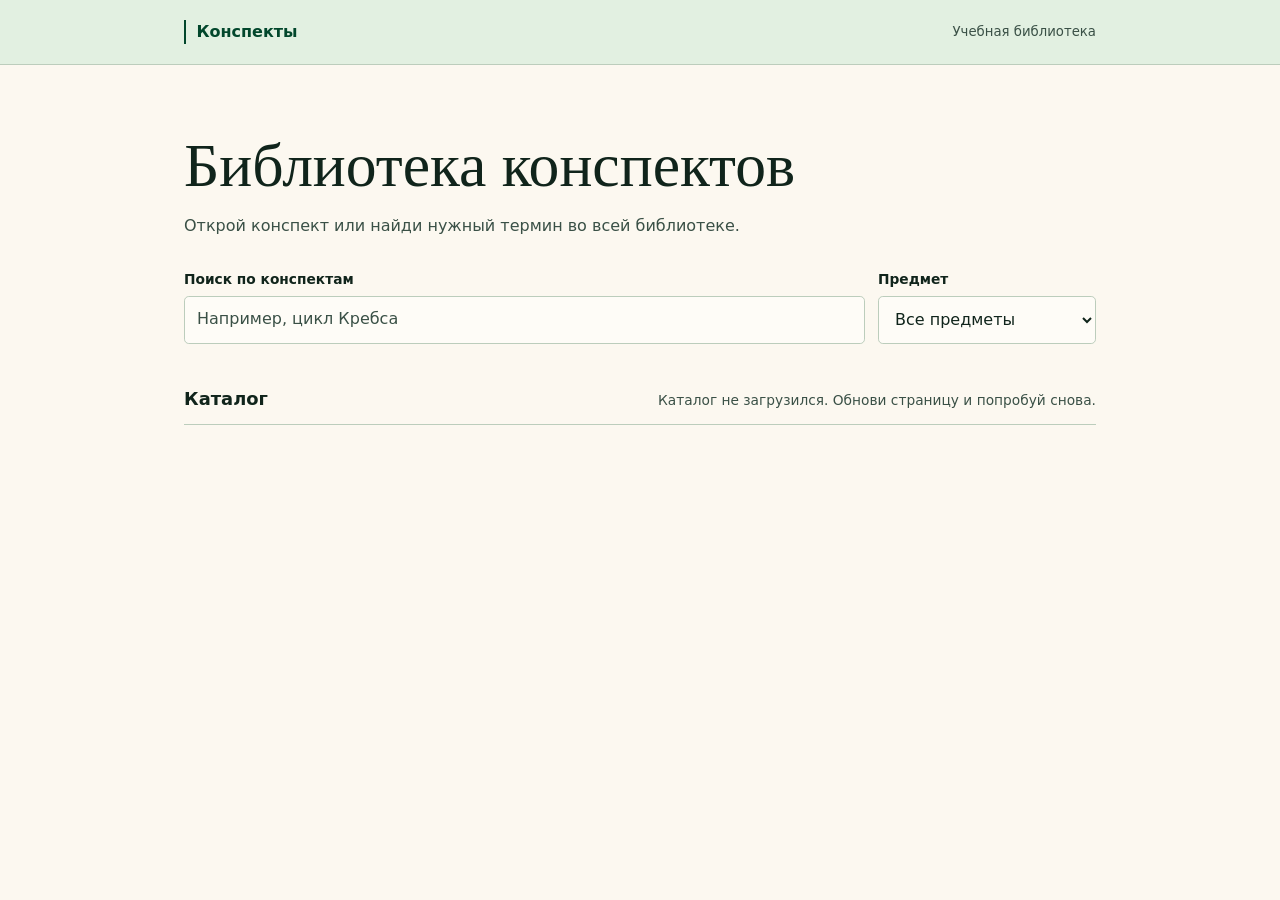
==== site/index.html @ 57ba2b98 "Create interactive study notes library" ====
<!doctype html>
<html lang="ru">
<head>
  <meta charset="utf-8">
  <meta name="viewport" content="width=device-width, initial-scale=1">
  <meta name="description" content="Интерактивные учебные конспекты по биохимии, гистологии и физиологии.">
  <title>Библиотека конспектов</title>
  <link rel="stylesheet" href="style.css">
  <script src="app.js" defer></script>
</head>
<body>
  <header class="masthead">
    <div class="shell masthead-inner">
      <a class="wordmark" href="./">Конспекты</a>
      <span class="masthead-caption">Учебная библиотека</span>
    </div>
  </header>

  <main class="shell library" id="library">
    <h1>Библиотека конспектов</h1>
    <p class="intro">Открой конспект или найди нужный термин во всей библиотеке.</p>
    <form id="filters" role="search">
      <div class="field">
        <label for="query">Поиск по конспектам</label>
        <input type="search" id="query" name="q" placeholder="Например, цикл Кребса" autocomplete="off">
      </div>
      <div class="field">
        <label for="subject">Предмет</label>
        <select id="subject" name="subject"><option value="">Все предметы</option></select>
      </div>
    </form>
    <div class="results-header">
      <h2>Каталог</h2>
      <p id="status" role="status">Загружаем каталог…</p>
    </div>
    <ul id="results" class="results"></ul>
    <noscript>Для поиска и чтения конспектов включи JavaScript.</noscript>
  </main>

  <main class="reader" id="reader" hidden>
    <div class="reader-toolbar">
      <a class="back" id="back-link" href="./">← <span>К каталогу</span></a>
      <h1 id="reader-title"></h1>
      <nav class="pager" aria-label="Переключение конспектов">
        <a id="previous" aria-label="Предыдущий конспект" hidden>←</a>
        <a id="next" aria-label="Следующий конспект" hidden>→</a>
      </nav>
    </div>
    <iframe id="note-frame" title="Интерактивный конспект"></iframe>
  </main>
</body>
</html>
---- site/style.css ----
:root {
  color-scheme: light;
  --paper: oklch(98% .011 85);
  --ink: oklch(24% .032 164);
  --muted: oklch(41% .032 165);
  --line: oklch(83% .029 145);
  --accent: oklch(35% .078 160);
  --wash: oklch(94% .025 143);
  --field: oklch(99% .006 85);
  --measure: 61rem;
  font: 100%/1.55 system-ui, sans-serif;
}

* { box-sizing: border-box; }
[hidden] { display: none !important; }
body { margin: 0; background: var(--paper); color: var(--ink); }
a { color: var(--accent); }
a:focus-visible, input:focus-visible, select:focus-visible {
  outline: 2px solid var(--accent);
  outline-offset: 3px;
}

.shell { max-width: var(--measure); margin-inline: auto; padding-inline: clamp(1rem, 4vw, 2rem); }
.masthead { background: var(--wash); border-bottom: 1px solid var(--line); }
.masthead-inner { min-height: 4rem; display: flex; align-items: center; justify-content: space-between; gap: 1rem; }
.wordmark { border-inline-start: .18rem solid var(--accent); padding-inline-start: .65rem; font-weight: 700; text-decoration: none; }
.masthead-caption, .intro, #status, .excerpt { color: var(--muted); }
.masthead-caption { font-size: .83rem; }
.library { padding-block: clamp(2rem, 6vw, 4.25rem); }
.library h1 { font: 400 clamp(2.1rem, 5.5vw, 3.85rem)/1.05 Georgia, serif; margin: 0; }
.intro { margin: 1rem 0 1.9rem; }
#filters { display: grid; grid-template-columns: minmax(0, 1fr) minmax(11rem, .32fr); gap: .8rem; }
.field { display: grid; gap: .35rem; min-width: 0; }
.field label { font-weight: 650; font-size: .86rem; }
.field :is(input, select) {
  width: 100%; min-height: 3rem; padding: .55rem .75rem; font: inherit;
  background: var(--field); color: var(--ink); border: 1px solid var(--line); border-radius: .3rem;
}
.field input::placeholder { color: var(--muted); opacity: 1; }
.results-header { display: flex; align-items: baseline; justify-content: space-between; gap: .75rem; margin-top: 2.6rem; }
.results-header h2 { margin: 0; font-size: 1.12rem; }
#status { margin: 0; text-align: right; font-size: .86rem; }
.results { padding: 0; margin: .7rem 0 0; list-style: none; border-top: 1px solid var(--line); }
.result { border-bottom: 1px solid var(--line); }
.result a {
  display: grid; grid-template-columns: minmax(0, 1fr) auto; align-items: center;
  gap: .65rem; padding: .9rem .55rem; text-decoration: none; overflow-wrap: anywhere;
}
.result a:hover { background: var(--wash); }
.result a:hover .result-title { text-decoration: underline; text-underline-offset: .18em; }
.result-title { display: block; font-size: 1.06rem; font-weight: 660; }
.subject { display: block; margin-top: .15rem; font-size: .82rem; color: var(--muted); }
.excerpt { display: block; margin-top: .35rem; font-size: .89rem; }
.arrow { padding-inline: .45rem; font-size: 1.45rem; }

.reader-mode .masthead { display: none; }
.reader { display: grid; grid-template-rows: auto minmax(0, 1fr); height: 100vh; height: 100dvh; }
.reader-toolbar {
  display: grid; grid-template-columns: auto minmax(0, 1fr) auto; gap: .75rem; align-items: center;
  padding: .25rem clamp(.6rem, 3vw, 1.5rem); border-bottom: 1px solid var(--line); background: var(--wash);
}
.reader-toolbar h1 { margin: 0; font-size: .93rem; line-height: 1.25; overflow-wrap: anywhere; }
.back, .pager a { min-height: 2.75rem; display: inline-flex; align-items: center; justify-content: center; text-decoration: none; }
.back { gap: .35rem; font-weight: 650; font-size: .87rem; }
.back:hover { text-decoration: underline; }
.pager { display: flex; }
.pager a { min-width: 2.75rem; font-size: 1.25rem; }
.pager a:hover { background: var(--paper); }
.reader iframe { width: 100%; height: 100%; border: 0; background: var(--paper); }

@media (max-width: 34rem) {
  #filters { grid-template-columns: 1fr; }
  .reader-toolbar { grid-template-columns: minmax(0, 1fr) auto; column-gap: .35rem; }
  .reader-toolbar h1 { grid-row: 2; grid-column: 1 / -1; padding-bottom: .5rem; }
}
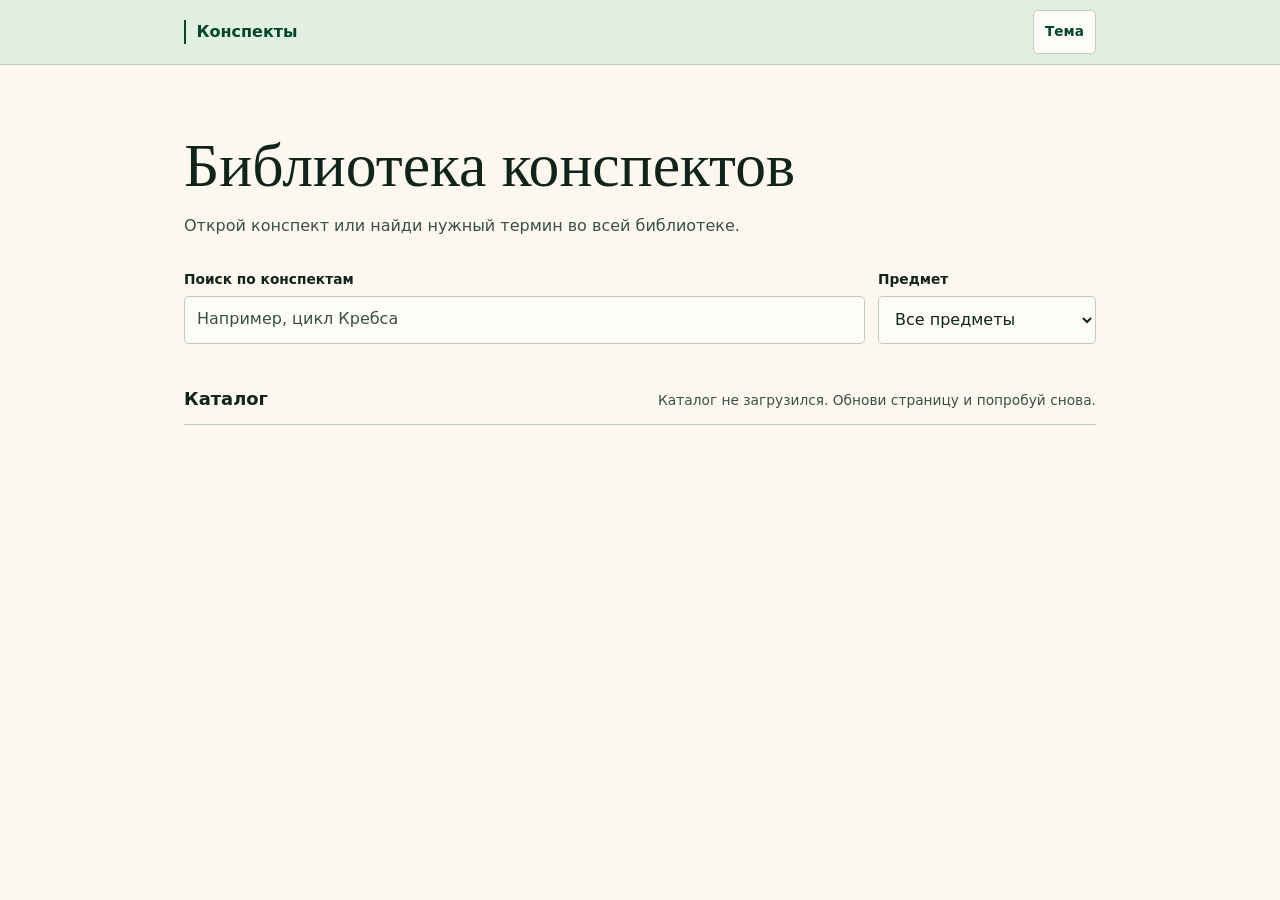
==== commit bcb400f8: "Add a dark theme to the study library" ====
--- a/site/index.html
+++ b/site/index.html
@@ -5,6 +5,7 @@
   <meta name="viewport" content="width=device-width, initial-scale=1">
   <meta name="description" content="Интерактивные учебные конспекты по биохимии, гистологии и физиологии.">
   <title>Библиотека конспектов</title>
+  <script src="theme.js"></script>
   <link rel="stylesheet" href="style.css">
   <script src="app.js" defer></script>
 </head>
@@ -12,7 +13,7 @@
   <header class="masthead">
     <div class="shell masthead-inner">
       <a class="wordmark" href="./">Конспекты</a>
-      <span class="masthead-caption">Учебная библиотека</span>
+      <button class="theme-toggle" type="button" data-theme-toggle aria-label="Тёмная тема" aria-pressed="false">Тема</button>
     </div>
   </header>
 
@@ -41,6 +42,7 @@
     <div class="reader-toolbar">
       <a class="back" id="back-link" href="./">← <span>К каталогу</span></a>
       <h1 id="reader-title"></h1>
+      <button class="theme-toggle" type="button" data-theme-toggle aria-label="Тёмная тема" aria-pressed="false">Тема</button>
       <nav class="pager" aria-label="Переключение конспектов">
         <a id="previous" aria-label="Предыдущий конспект" hidden>←</a>
         <a id="next" aria-label="Следующий конспект" hidden>→</a>
--- a/site/style.css
+++ b/site/style.css
@@ -11,11 +11,22 @@
   font: 100%/1.55 system-ui, sans-serif;
 }
 
+:root[data-theme="dark"] {
+  color-scheme: dark;
+  --paper: oklch(20% .023 160);
+  --ink: oklch(94% .015 145);
+  --muted: oklch(77% .026 150);
+  --line: oklch(48% .035 158);
+  --accent: oklch(85% .08 154);
+  --wash: oklch(27% .034 159);
+  --field: oklch(24% .025 160);
+}
+
 * { box-sizing: border-box; }
 [hidden] { display: none !important; }
 body { margin: 0; background: var(--paper); color: var(--ink); }
 a { color: var(--accent); }
-a:focus-visible, input:focus-visible, select:focus-visible {
+a:focus-visible, input:focus-visible, select:focus-visible, button:focus-visible {
   outline: 2px solid var(--accent);
   outline-offset: 3px;
 }
@@ -24,8 +35,13 @@
 .masthead { background: var(--wash); border-bottom: 1px solid var(--line); }
 .masthead-inner { min-height: 4rem; display: flex; align-items: center; justify-content: space-between; gap: 1rem; }
 .wordmark { border-inline-start: .18rem solid var(--accent); padding-inline-start: .65rem; font-weight: 700; text-decoration: none; }
-.masthead-caption, .intro, #status, .excerpt { color: var(--muted); }
-.masthead-caption { font-size: .83rem; }
+.intro, #status, .excerpt { color: var(--muted); }
+.theme-toggle {
+  min-height: 2.75rem; padding-inline: .7rem; border: 1px solid var(--line); border-radius: .3rem;
+  background: var(--field); color: var(--accent); font: 650 .85rem/1 system-ui, sans-serif; cursor: pointer;
+}
+.theme-toggle:hover { background: var(--paper); }
+.theme-toggle[aria-pressed="true"] { border-color: var(--accent); }
 .library { padding-block: clamp(2rem, 6vw, 4.25rem); }
 .library h1 { font: 400 clamp(2.1rem, 5.5vw, 3.85rem)/1.05 Georgia, serif; margin: 0; }
 .intro { margin: 1rem 0 1.9rem; }
@@ -56,7 +72,7 @@
 .reader-mode .masthead { display: none; }
 .reader { display: grid; grid-template-rows: auto minmax(0, 1fr); height: 100vh; height: 100dvh; }
 .reader-toolbar {
-  display: grid; grid-template-columns: auto minmax(0, 1fr) auto; gap: .75rem; align-items: center;
+  display: grid; grid-template-columns: auto minmax(0, 1fr) auto auto; gap: .75rem; align-items: center;
   padding: .25rem clamp(.6rem, 3vw, 1.5rem); border-bottom: 1px solid var(--line); background: var(--wash);
 }
 .reader-toolbar h1 { margin: 0; font-size: .93rem; line-height: 1.25; overflow-wrap: anywhere; }
@@ -70,6 +86,6 @@
 
 @media (max-width: 34rem) {
   #filters { grid-template-columns: 1fr; }
-  .reader-toolbar { grid-template-columns: minmax(0, 1fr) auto; column-gap: .35rem; }
+  .reader-toolbar { grid-template-columns: minmax(0, 1fr) auto auto; column-gap: .35rem; }
   .reader-toolbar h1 { grid-row: 2; grid-column: 1 / -1; padding-bottom: .5rem; }
 }
